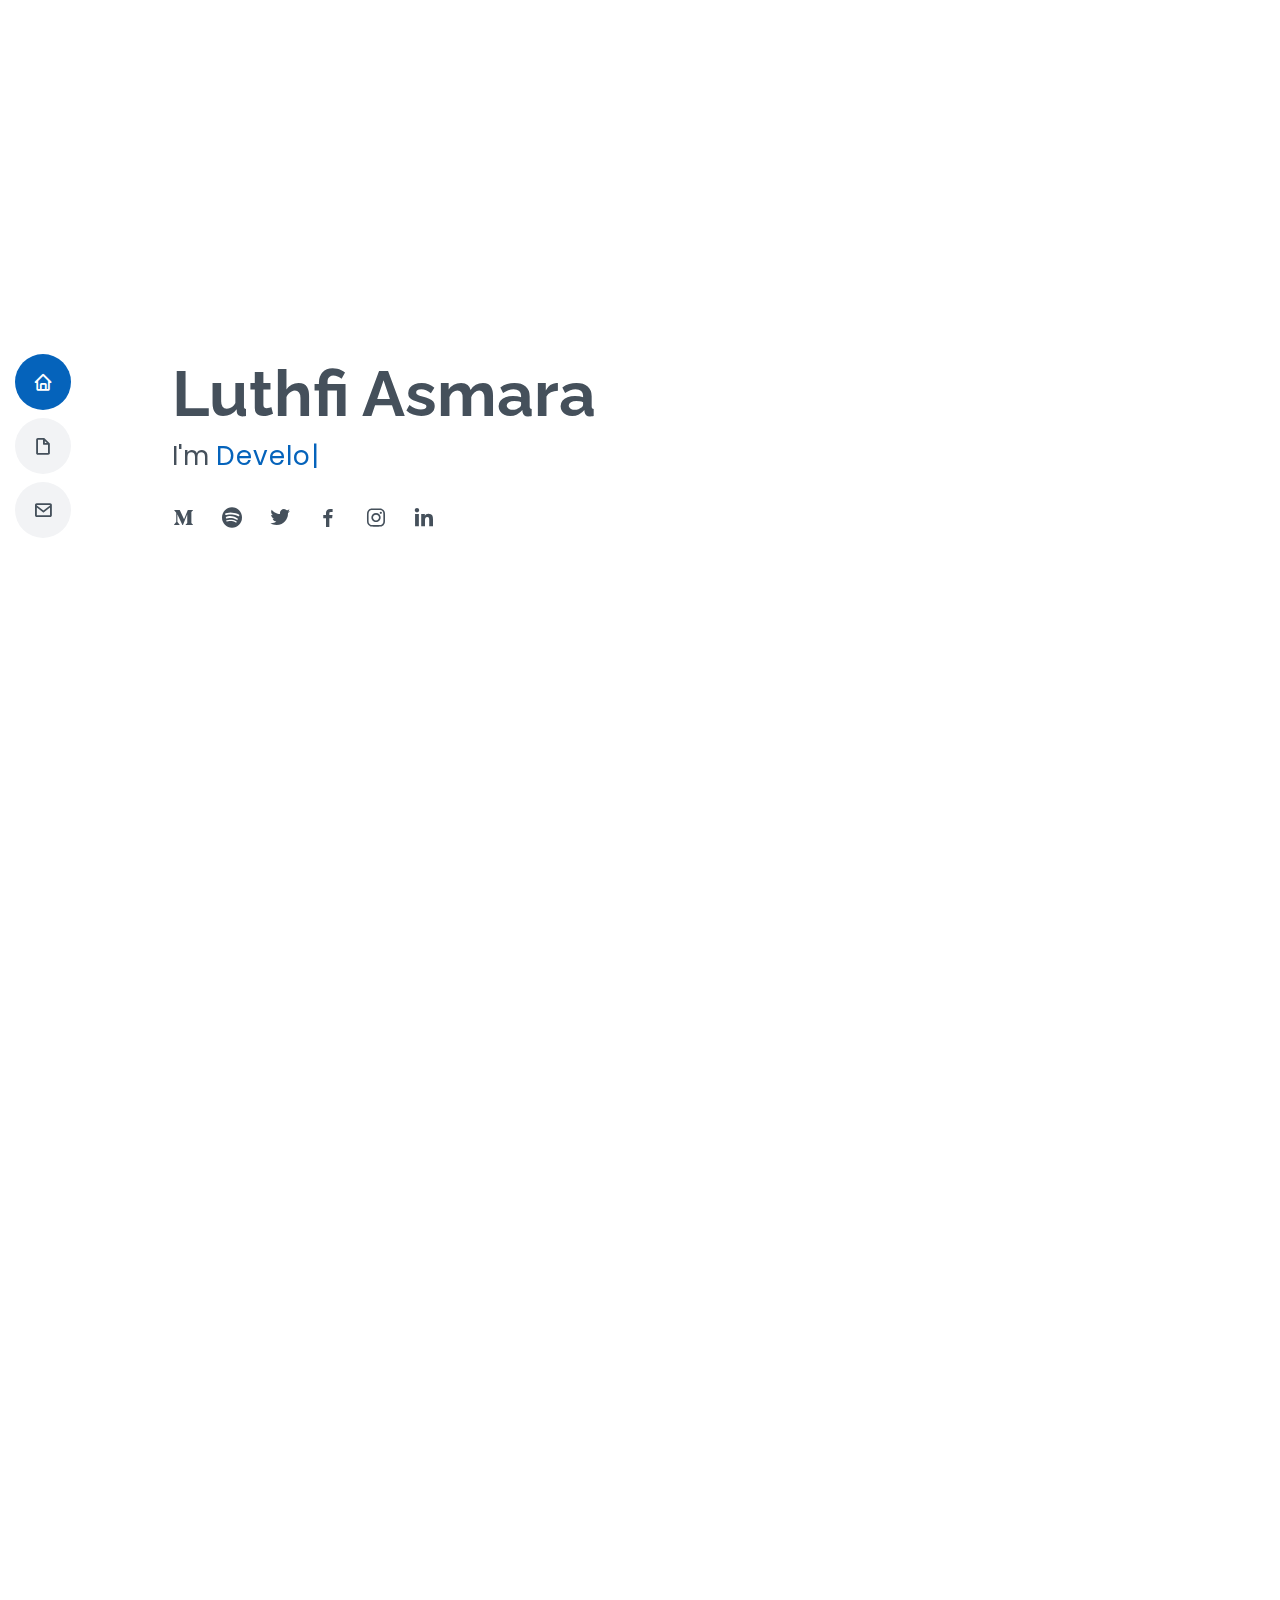
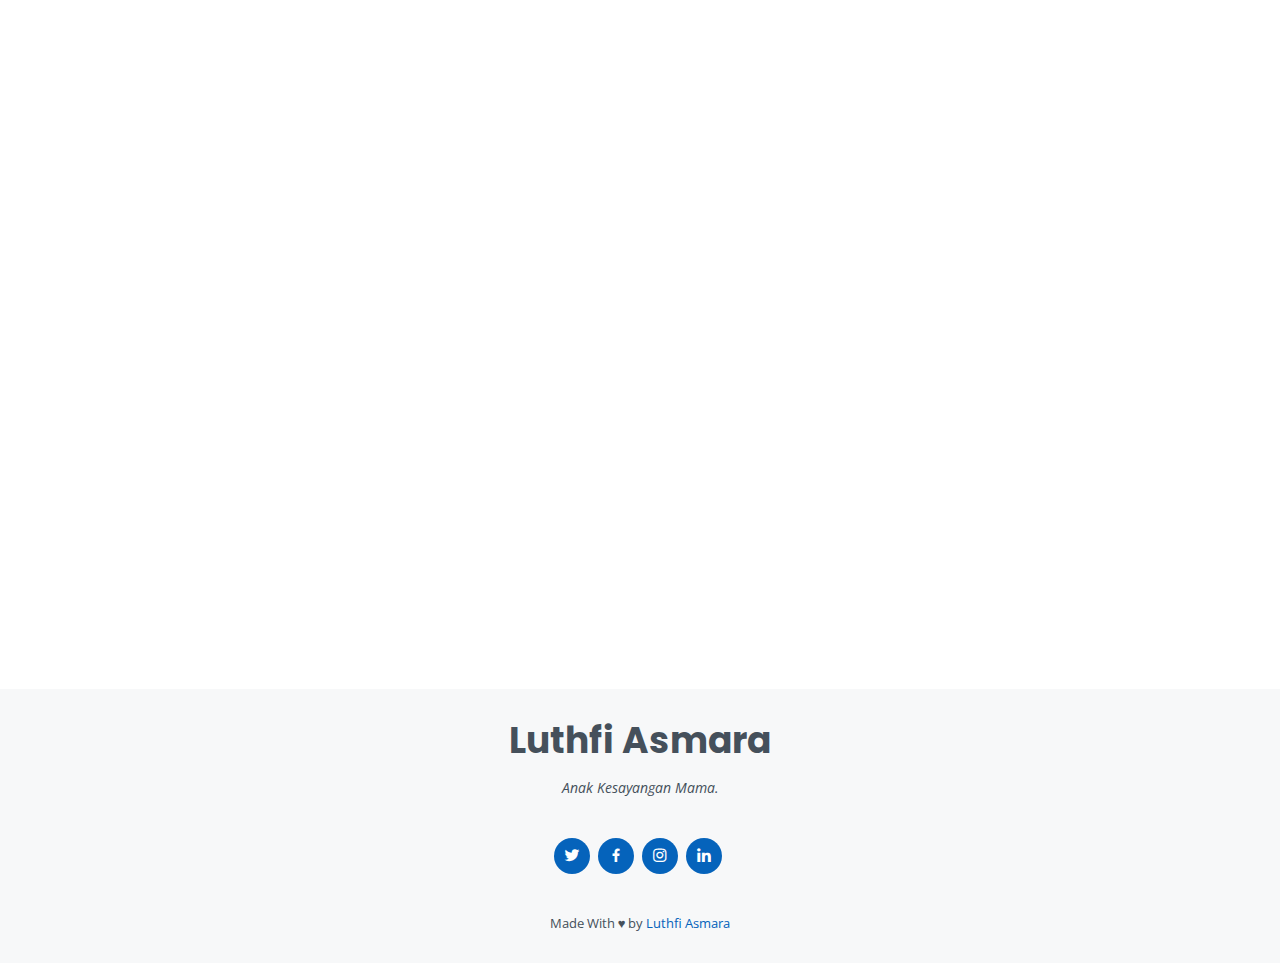
==== index.html @ 6b9d19c1 "edit tahun" ====
<!DOCTYPE html>
<html lang="en">

<head>
  <meta charset="utf-8">
  <meta content="width=device-width, initial-scale=1.0" name="viewport">

  <title>Luthfi Asmara</title>
  <meta content="" name="description">
  <meta content="" name="keywords">

  <!-- Favicons -->
  <link href="assets/img/bg-luthfi.png" rel="icon">
  <link href="assets/img/apple-touch-icon.png" rel="apple-touch-icon">

  <!-- Google Fonts -->
  <link href="https://fonts.googleapis.com/css?family=Open+Sans:300,300i,400,400i,600,600i,700,700i|Raleway:300,300i,400,400i,500,500i,600,600i,700,700i|Poppins:300,300i,400,400i,500,500i,600,600i,700,700i" rel="stylesheet">

  <!-- Vendor CSS Files -->
  <link href="assets/vendor/aos/aos.css" rel="stylesheet">
  <link href="assets/vendor/bootstrap/css/bootstrap.min.css" rel="stylesheet">
  <link href="assets/vendor/bootstrap-icons/bootstrap-icons.css" rel="stylesheet">
  <link href="assets/vendor/boxicons/css/boxicons.min.css" rel="stylesheet">
  <link href="assets/vendor/glightbox/css/glightbox.min.css" rel="stylesheet">
  <!-- <link href="assets/vendor/swiper/swiper-bundle.min.css" rel="stylesheet"> -->

  <!-- Template Main CSS File -->
  <link href="assets/css/styleq.css" rel="stylesheet">


</head>

<body>

  <!-- ======= Mobile nav toggle button ======= -->
  <!-- <button type="button" class="mobile-nav-toggle d-xl-none"><i class="bi bi-list mobile-nav-toggle"></i></button> -->
  <i class="bi bi-list mobile-nav-toggle d-xl-none"></i>
  <!-- ======= Header ======= -->
<header id="header" class="d-flex flex-column justify-content-center">

  <nav id="navbar" class="navbar nav-menu">
    <ul>
      <li><a href="#hero" class="nav-link scrollto active"><i class="bx bx-home"></i> <span>Home</span></a></li>
      <!-- <li><a href="#about" class="nav-link scrollto"><i class="bx bx-user"></i> <span>About</span></a></li> -->
      <li><a href="#resume" class="nav-link scrollto"><i class="bx bx-file-blank"></i> <span>Resume</span></a></li>
      <!-- <li><a href="#portfolio" class="nav-link scrollto"><i class="bx bx-book-content"></i> <span>Portfolio</span></a></li> -->
      <!-- <li><a href="#services" class="nav-link scrollto"><i class="bx bx-server"></i> <span>Services</span></a></li> -->
      <li><a href="#contact" class="nav-link scrollto"><i class="bx bx-envelope"></i> <span>Contact</span></a></li>
    </ul>
  </nav><!-- .nav-menu -->

</header><!-- End Header -->

 <!-- ======= Hero Section ======= -->
<section id="hero" class="d-flex flex-column justify-content-center">
  <div class="container" data-aos="zoom-in" data-aos-delay="100">
    <h1>Luthfi Asmara</h1>
    <p>I'm <span class="typed" data-typed-items="Developer, Anak Kesayangan Mama, Gooner, IT Enthusiast"></span></p>
    <div class="social-links">
      <a href="https://medium.com/@luthfiasmara" class="medium"><i class="bx bxl-medium"></i></a>
      <a href="https://open.spotify.com/user/31bjqfmhvnxqiksncfrndip7vb4m?si=GF5VQkY-Tkehh9LzS0H-0w&utm_source=copy-link" class="spotify"><i class="bx bxl-spotify"></i></a>
      <a href="https://twitter.com/lthfsmr" class="twitter"><i class="bx bxl-twitter"></i></a>
      <a href="https://www.facebook.com/luthfiabuuu/" class="facebook"><i class="bx bxl-facebook"></i></a>
      <a href="https://www.instagram.com/luthfiasmara_/" class="instagram"><i class="bx bxl-instagram"></i></a>
      <a href="https://www.linkedin.com/in/luthfiasmara/" class="linkedin"><i class="bx bxl-linkedin"></i></a>
    </div>
  </div>
</section><!-- End Hero -->

  <main id="main">

    <!-- ======= Resume Section ======= -->
 <section id="resume" class="resume">
  <div class="container" data-aos="fade-up">

      <div class="section-title">
          <h2>Resume</h2>
          <p>I am currently pursuing a bachelor's degree in informatics at the Amikom University of Yogyakarta. My experience
              in Mobile Development has been going on for 1 year and currently I'm learning to deepen Flutter Dev.</p>
      </div>

      <div class="row">
          <div class="col-lg-6">
              <h3 class="resume-title">Organization</h3>
              <div class="resume-item">
                  <h4>Chairman</h4>
                  <h5>2021 - 2022</h5>
                  <p><em>Amikom Computer Club, Universitas Amikom yogyakarta</em></p>
                  <p>AMCC, which is a scientific student organization, consists of 5 divisions, namely, web programming
                      division, mobile programming division, computer network division, desktop programming division,
                      and hardware software division. AMCC routinely conducts training for AMCC members, both weekly
                      training</p>

              </div>

              <h3 class="resume-title">Education</h3>
              <div class="resume-item">
                  <h4>Informatics</h4>
                  <h5>2019 - Present</h5>
                  <p><em>Universitas Amikom Yogyakarta, Indonesia</em></p>
                  <p>Currently pursuing a bachelor's degree, Informatics</p>
              </div>
          </div>
          <div class="col-lg-6">
              <h3 class="resume-title">Professional Experience</h3>
              <div class="resume-item">
                  <h4>Junior Mobile Developer</h4>
                  <h5>2021 - Present</h5>
                  <p><em>Heptaco Digital Media, Yogyakarta </em></p>
                  <p>PT. HEPTACO Digital Media. Indonesia-based end-to-end E-Commerce Enabler company, help big
                      brand and SMEs sell their product and services totally hassle free.
                      Digital-based innovation technology company, build information system and digital marketing solutions
                      for enterprises. Founded by people who expert in apps developer, finance, digital marketing, insurance,
                      export-imports, tour travels, manufactures, and automotive industries.</p>
                  <br>
                  <p>What I Do</p>
                  <ul>
                      <li>Make an app from the scratch</li>
                      <li>Maintenance the app</li>
                  </ul>
              </div>
          </div>
      </div>

  </div>
</section><!-- End Resume Section -->

<!-- ======= Contact Section ======= -->
<section id="contact" class="contact">
  <div class="container" data-aos="fade-up">

    <div class="section-title">
      <h2>Contact</h2>
    </div>

    <div class="row mt-1">

      <div class="col-lg-4">
        <div class="info">
          <div class="address">
            <i class="bi bi-geo-alt"></i>
            <h4>Location:</h4>
            <p>Sleman, Indonesia</p>
          </div>

          <div class="email">
            <i class="bi bi-envelope"></i>
            <h4>Email:</h4>
            <p>contactluthfiasmara@gmail.com</p>
          </div>

        </div>

      </div>

      <div class="col-lg-8 mt-5 mt-lg-0">

        <form action="#" method="post" role="form" class="php-email-form">
          <div class="row">
            <div class="col-md-6 form-group">
              <input type="text" name="name" class="form-control" id="name" placeholder="Your Name" required>
            </div>
            <div class="col-md-6 form-group mt-3 mt-md-0">
              <input type="email" class="form-control" name="email" id="email" placeholder="Your Email" required>
            </div>
          </div>
          <div class="form-group mt-3">
            <input type="text" class="form-control" name="subject" id="subject" placeholder="Subject" required>
          </div>
          <div class="form-group mt-3">
            <textarea class="form-control" name="message" rows="5" placeholder="Message" required></textarea>
          </div>
          <div class="my-3">
            <div class="loading">Loading</div>
            <div class="error-message"></div>
            <div class="sent-message">Your message has been sent. Thank you!</div>
          </div>
          <div class="text-center"><button type="submit">Send Message</button></div>
        </form>

      </div>

    </div>

  </div>
</section><!-- End Contact Section -->

  </main><!-- End #main -->

<!-- ======= Footer ======= -->
<footer id="footer">
  <div class="container">
      <h3>Luthfi Asmara</h3>
      <p>Anak Kesayangan Mama.</p>
      <div class="social-links">
      <a href="https://twitter.com/lthfsmr" class="twitter"><i class="bx bxl-twitter"></i></a>
      <a href="https://www.facebook.com/luthfiabuuu/" class="facebook"><i class="bx bxl-facebook"></i></a>
      <a href="https://www.instagram.com/luthfiasmara_/" class="instagram"><i class="bx bxl-instagram"></i></a>
      <a href="https://www.linkedin.com/in/luthfiasmara/" class="linkedin"><i class="bx bxl-linkedin"></i></a>
      </div>
      <!-- <div class="copyright">
          &copy; Copyright <strong><span>MyResume</span></strong>. All Rights Reserved
      </div> -->
      <div class="credits">
          Made With &hearts; by <a href="https://www.linkedin.com/in/luthfiasmara/">Luthfi Asmara</a>
      </div>
  </div>
</footer><!-- End Footer -->

  <div id="preloader"></div>
  <a href="#" class="back-to-top d-flex align-items-center justify-content-center"><i class="bi bi-arrow-up-short"></i></a>

  <!-- Vendor JS Files -->
  <script src="assets/vendor/purecounter/purecounter.js"></script>
  <script src="assets/vendor/aos/aos.js"></script>
  <script src="assets/vendor/bootstrap/js/bootstrap.bundle.min.js"></script>
  <script src="assets/vendor/glightbox/js/glightbox.min.js"></script>
  <script src="assets/vendor/isotope-layout/isotope.pkgd.min.js"></script>
  <script src="assets/vendor/swiper/swiper-bundle.min.js"></script>
  <script src="assets/vendor/typed.js/typed.min.js"></script>
  <script src="assets/vendor/waypoints/noframework.waypoints.js"></script>
  <script src="assets/vendor/php-email-form/validate.js"></script>

  <!-- Template Main JS File -->
  <script src="assets/js/main.js"></script>

</body>

</html>
---- assets/css/styleq.css ----
/**
* Template Name: MyResume - v4.7.0
* Template URL: https://bootstrapmade.com/free-html-bootstrap-template-my-resume/
* Author: BootstrapMade.com
* License: https://bootstrapmade.com/license/
*/

/*--------------------------------------------------------------
# General
--------------------------------------------------------------*/
body {
  font-family: "Open Sans", sans-serif;
  color: #272829;
}

a {
  color: #0563bb;
  text-decoration: none;
}

a:hover {
  color: #067ded;
  text-decoration: none;
}

h1, h2, h3, h4, h5, h6 {
  font-family: "Raleway", sans-serif;
}

/*--------------------------------------------------------------
# Back to top button
--------------------------------------------------------------*/
.back-to-top {
  position: fixed;
  visibility: hidden;
  opacity: 0;
  right: 15px;
  bottom: 15px;
  z-index: 996;
  background: #0563bb;
  width: 40px;
  height: 40px;
  border-radius: 50px;
  transition: all 0.4s;
}
.back-to-top i {
  font-size: 28px;
  color: #fff;
  line-height: 0;
}
.back-to-top:hover {
  background: #0678e3;
  color: #fff;
}
.back-to-top.active {
  visibility: visible;
  opacity: 1;
}

/*--------------------------------------------------------------
# Preloader
--------------------------------------------------------------*/
#preloader {
  position: fixed;
  top: 0;
  left: 0;
  right: 0;
  bottom: 0;
  z-index: 9999;
  overflow: hidden;
  background: #fff;
}

#preloader:before {
  content: "";
  position: fixed;
  top: calc(50% - 30px);
  left: calc(50% - 30px);
  border: 6px solid #0563bb;
  border-top-color: #fff;
  border-bottom-color: #fff;
  border-radius: 50%;
  width: 60px;
  height: 60px;
  -webkit-animation: animate-preloader 1s linear infinite;
  animation: animate-preloader 1s linear infinite;
}

@-webkit-keyframes animate-preloader {
  0% {
    transform: rotate(0deg);
  }
  100% {
    transform: rotate(360deg);
  }
}

@keyframes animate-preloader {
  0% {
    transform: rotate(0deg);
  }
  100% {
    transform: rotate(360deg);
  }
}
/*--------------------------------------------------------------
# Disable aos animation delay on mobile devices
--------------------------------------------------------------*/
@media screen and (max-width: 768px) {
  [data-aos-delay] {
    transition-delay: 0 !important;
  }
}
/*--------------------------------------------------------------
# Header
--------------------------------------------------------------*/
#header {
  position: fixed;
  top: 0;
  left: 0;
  bottom: 0;
  z-index: 9997;
  transition: all 0.5s;
  padding: 15px;
  overflow-y: auto;
}
@media (max-width: 992px) {
  #header {
    width: 300px;
    background: #fff;
    border-right: 1px solid #e6e9ec;
    left: -300px;
  }
}

@media (min-width: 992px) {
  #main {
    margin-left: 100px;
  }
}
/*--------------------------------------------------------------
# Navigation Menu
--------------------------------------------------------------*/
/**
* Desktop Navigation 
*/
.nav-menu {
  padding: 0;
  display: block;
}
.nav-menu * {
  margin: 0;
  padding: 0;
  list-style: none;
}
.nav-menu > ul > li {
  position: relative;
  white-space: nowrap;
}
.nav-menu a, .nav-menu a:focus {
  display: flex;
  align-items: center;
  color: #45505b;
  padding: 10px 18px;
  margin-bottom: 8px;
  transition: 0.3s;
  font-size: 15px;
  border-radius: 50px;
  background: #f2f3f5;
  height: 56px;
  width: 100%;
  overflow: hidden;
  transition: 0.3s;
}
.nav-menu a i, .nav-menu a:focus i {
  font-size: 20px;
}
.nav-menu a span, .nav-menu a:focus span {
  padding: 0 5px 0 7px;
  color: #45505b;
}
@media (min-width: 992px) {
  .nav-menu a, .nav-menu a:focus {
    width: 56px;
  }
  .nav-menu a span, .nav-menu a:focus span {
    display: none;
    color: #fff;
  }
}
.nav-menu a:hover, .nav-menu .active, .nav-menu .active:focus, .nav-menu li:hover > a {
  color: #fff;
  background: #0563bb;
}
.nav-menu a:hover span, .nav-menu .active span, .nav-menu .active:focus span, .nav-menu li:hover > a span {
  color: #fff;
}
.nav-menu a:hover, .nav-menu li:hover > a {
  width: 100%;
  color: #fff;
}
.nav-menu a:hover span, .nav-menu li:hover > a span {
  display: block;
}

/**
* Mobile Navigation 
*/
.mobile-nav-toggle {
  position: fixed;
  right: 10px;
  top: 10px;
  z-index: 9998;
  border: 0;
  background: none;
  font-size: 28px;
  transition: all 0.4s;
  outline: none !important;
  line-height: 0;
  cursor: pointer;
  border-radius: 50px;
  padding: 5px;
}
.mobile-nav-toggle i {
  color: #45505b;
}

.mobile-nav-active {
  overflow: hidden;
}
.mobile-nav-active #header {
  left: 0;
}
.mobile-nav-active .mobile-nav-toggle {
  color: #fff;
  background-color: #0563bb;
}

/*--------------------------------------------------------------
# Hero Section
--------------------------------------------------------------*/
#hero {
  width: 100%;
  height: 100vh;
  background: url("../img/luthfiq.JPG") center;
  background-size: cover;
  position: relative;
}
@media (min-width: 992px) {
  #hero {
    padding-left: 160px;
  }
}
#hero:before {
  content: "";
  background: rgba(255, 255, 255, 0.8);
  position: absolute;
  bottom: 0;
  top: 0;
  left: 0;
  right: 0;
}
#hero h1 {
  margin: 0;
  font-size: 64px;
  font-weight: 700;
  line-height: 56px;
  color: #45505b;
}
#hero p {
  color: #45505b;
  margin: 15px 0 0 0;
  font-size: 26px;
  font-family: "Poppins", sans-serif;
}
#hero p span {
  color: #0563bb;
  letter-spacing: 1px;
}
#hero .social-links {
  margin-top: 30px;
}
#hero .social-links a {
  font-size: 24px;
  display: inline-block;
  color: #45505b;
  line-height: 1;
  margin-right: 20px;
  transition: 0.3s;
}
#hero .social-links a:hover {
  color: #0563bb;
}
@media (max-width: 992px) {
  #hero {
    text-align: center;
  }
  #hero h1 {
    font-size: 32px;
    line-height: 36px;
  }
  #hero p {
    margin-top: 10px;
    font-size: 20px;
    line-height: 24px;
  }
}

/*--------------------------------------------------------------
# Sections General
--------------------------------------------------------------*/
section {
  padding: 60px 0;
  overflow: hidden;
}

.section-title {
  text-align: center;
  padding-bottom: 30px;
}
.section-title h2 {
  font-size: 32px;
  font-weight: bold;
  text-transform: uppercase;
  margin-bottom: 20px;
  padding-bottom: 20px;
  position: relative;
  color: #45505b;
}
.section-title h2::before {
  content: "";
  position: absolute;
  display: block;
  width: 120px;
  height: 1px;
  background: #ddd;
  bottom: 1px;
  left: calc(50% - 60px);
}
.section-title h2::after {
  content: "";
  position: absolute;
  display: block;
  width: 40px;
  height: 3px;
  background: #0563bb;
  bottom: 0;
  left: calc(50% - 20px);
}
.section-title p {
  margin-bottom: 0;
}

/*--------------------------------------------------------------
# About
--------------------------------------------------------------*/
.about .content h3 {
  font-weight: 700;
  font-size: 26px;
  color: #728394;
}
.about .content ul {
  list-style: none;
  padding: 0;
}
.about .content ul li {
  margin-bottom: 20px;
  display: flex;
  align-items: center;
}
.about .content ul strong {
  margin-right: 10px;
}
.about .content ul i {
  font-size: 16px;
  margin-right: 5px;
  color: #0563bb;
  line-height: 0;
}
.about .content p:last-child {
  margin-bottom: 0;
}

/*--------------------------------------------------------------
# Facts
--------------------------------------------------------------*/
.facts .count-box {
  padding: 30px 30px 25px 30px;
  margin-top: 30px;
  width: 100%;
  position: relative;
  text-align: center;
  background: #fff;
}
.facts .count-box i {
  position: absolute;
  top: -25px;
  left: 50%;
  transform: translateX(-50%);
  font-size: 24px;
  background: #0563bb;
  color: #fff;
  border-radius: 50px;
  display: inline-flex;
  align-items: center;
  justify-content: center;
  width: 48px;
  height: 48px;
}
.facts .count-box span {
  font-size: 36px;
  display: block;
  font-weight: 600;
  color: #011426;
}
.facts .count-box p {
  padding: 0;
  margin: 0;
  font-family: "Raleway", sans-serif;
  font-size: 14px;
}

/*--------------------------------------------------------------
# Akills
--------------------------------------------------------------*/
.skills .progress {
  height: 60px;
  display: block;
  background: none;
  border-radius: 0;
}
.skills .progress .skill {
  padding: 10px 0;
  margin: 0;
  text-transform: uppercase;
  display: block;
  font-weight: 600;
  font-family: "Poppins", sans-serif;
  color: #45505b;
}
.skills .progress .skill .val {
  float: right;
  font-style: normal;
}
.skills .progress-bar-wrap {
  background: #f2f3f5;
}
.skills .progress-bar {
  width: 1px;
  height: 10px;
  transition: 0.9s;
  background-color: #0563bb;
}

/*--------------------------------------------------------------
# Resume
--------------------------------------------------------------*/
.resume .resume-title {
  font-size: 26px;
  font-weight: 700;
  margin-top: 20px;
  margin-bottom: 20px;
  color: #45505b;
}
.resume .resume-item {
  padding: 0 0 20px 20px;
  margin-top: -2px;
  border-left: 2px solid #0563bb;
  position: relative;
}
.resume .resume-item h4 {
  line-height: 18px;
  font-size: 18px;
  font-weight: 600;
  text-transform: uppercase;
  font-family: "Poppins", sans-serif;
  color: #0563bb;
  margin-bottom: 10px;
}
.resume .resume-item h5 {
  font-size: 16px;
  background: #f7f8f9;
  padding: 5px 15px;
  display: inline-block;
  font-weight: 600;
  margin-bottom: 10px;
}
.resume .resume-item ul {
  padding-left: 20px;
}
.resume .resume-item ul li {
  padding-bottom: 10px;
}
.resume .resume-item:last-child {
  padding-bottom: 0;
}
.resume .resume-item::before {
  content: "";
  position: absolute;
  width: 16px;
  height: 16px;
  border-radius: 50px;
  left: -9px;
  top: 0;
  background: #fff;
  border: 2px solid #0563bb;
}

/*--------------------------------------------------------------
# Portfolio
--------------------------------------------------------------*/
.portfolio .portfolio-item {
  margin-bottom: 30px;
}
.portfolio #portfolio-flters {
  padding: 0;
  margin: 0 auto 25px auto;
  list-style: none;
  text-align: center;
  background: #fff;
  border-radius: 50px;
  padding: 2px 15px;
}
.portfolio #portfolio-flters li {
  cursor: pointer;
  display: inline-block;
  padding: 10px 15px;
  font-size: 14px;
  font-weight: 600;
  line-height: 1;
  text-transform: uppercase;
  color: #272829;
  margin-bottom: 5px;
  transition: all 0.3s ease-in-out;
}
.portfolio #portfolio-flters li:hover, .portfolio #portfolio-flters li.filter-active {
  color: #0563bb;
}
.portfolio #portfolio-flters li:last-child {
  margin-right: 0;
}
.portfolio .portfolio-wrap {
  transition: 0.3s;
  position: relative;
  overflow: hidden;
  z-index: 1;
  background: rgba(69, 80, 91, 0.8);
}
.portfolio .portfolio-wrap::before {
  content: "";
  background: rgba(255, 255, 255, 0.7);
  position: absolute;
  left: 30px;
  right: 30px;
  top: 30px;
  bottom: 30px;
  transition: all ease-in-out 0.3s;
  z-index: 2;
  opacity: 0;
}
.portfolio .portfolio-wrap .portfolio-info {
  opacity: 0;
  position: absolute;
  top: 0;
  left: 0;
  right: 0;
  bottom: 0;
  text-align: center;
  z-index: 3;
  transition: all ease-in-out 0.3s;
  display: flex;
  flex-direction: column;
  justify-content: center;
  align-items: center;
}
.portfolio .portfolio-wrap .portfolio-info::before {
  display: block;
  content: "";
  width: 48px;
  height: 48px;
  position: absolute;
  top: 35px;
  left: 35px;
  border-top: 3px solid #d7dce1;
  border-left: 3px solid #d7dce1;
  transition: all 0.5s ease 0s;
  z-index: 9994;
}
.portfolio .portfolio-wrap .portfolio-info::after {
  display: block;
  content: "";
  width: 48px;
  height: 48px;
  position: absolute;
  bottom: 35px;
  right: 35px;
  border-bottom: 3px solid #d7dce1;
  border-right: 3px solid #d7dce1;
  transition: all 0.5s ease 0s;
  z-index: 9994;
}
.portfolio .portfolio-wrap .portfolio-info h4 {
  font-size: 20px;
  color: #45505b;
  font-weight: 600;
}
.portfolio .portfolio-wrap .portfolio-info p {
  color: #45505b;
  font-size: 14px;
  text-transform: uppercase;
  padding: 0;
  margin: 0;
}
.portfolio .portfolio-wrap .portfolio-links {
  text-align: center;
  z-index: 4;
}
.portfolio .portfolio-wrap .portfolio-links a {
  color: #45505b;
  margin: 0 2px;
  font-size: 28px;
  display: inline-block;
  transition: 0.3s;
}
.portfolio .portfolio-wrap .portfolio-links a:hover {
  color: #148af9;
}
.portfolio .portfolio-wrap:hover::before {
  top: 0;
  left: 0;
  right: 0;
  bottom: 0;
  opacity: 1;
}
.portfolio .portfolio-wrap:hover .portfolio-info {
  opacity: 1;
}
.portfolio .portfolio-wrap:hover .portfolio-info::before {
  top: 15px;
  left: 15px;
}
.portfolio .portfolio-wrap:hover .portfolio-info::after {
  bottom: 15px;
  right: 15px;
}

/*--------------------------------------------------------------
# Portfolio Details
--------------------------------------------------------------*/
.portfolio-details {
  padding-top: 40px;
}
.portfolio-details .portfolio-details-slider img {
  width: 100%;
}
.portfolio-details .portfolio-details-slider .swiper-pagination {
  margin-top: 20px;
  position: relative;
}
.portfolio-details .portfolio-details-slider .swiper-pagination .swiper-pagination-bullet {
  width: 12px;
  height: 12px;
  background-color: #fff;
  opacity: 1;
  border: 1px solid #0563bb;
}
.portfolio-details .portfolio-details-slider .swiper-pagination .swiper-pagination-bullet-active {
  background-color: #0563bb;
}
.portfolio-details .portfolio-info {
  padding: 30px;
  box-shadow: 0px 0 30px rgba(69, 80, 91, 0.08);
}
.portfolio-details .portfolio-info h3 {
  font-size: 22px;
  font-weight: 700;
  margin-bottom: 20px;
  padding-bottom: 20px;
  border-bottom: 1px solid #eee;
}
.portfolio-details .portfolio-info ul {
  list-style: none;
  padding: 0;
  font-size: 15px;
}
.portfolio-details .portfolio-info ul li + li {
  margin-top: 10px;
}
.portfolio-details .portfolio-description {
  padding-top: 30px;
}
.portfolio-details .portfolio-description h2 {
  font-size: 26px;
  font-weight: 700;
  margin-bottom: 20px;
}
.portfolio-details .portfolio-description p {
  padding: 0;
}

/*--------------------------------------------------------------
# Services
--------------------------------------------------------------*/
.services .icon-box {
  text-align: center;
  padding: 70px 20px 80px 20px;
  transition: all ease-in-out 0.3s;
  background: #fff;
  box-shadow: 0px 5px 90px 0px rgba(110, 123, 131, 0.05);
}
.services .icon-box .icon {
  margin: 0 auto;
  width: 100px;
  height: 100px;
  display: flex;
  align-items: center;
  justify-content: center;
  transition: ease-in-out 0.3s;
  position: relative;
}
.services .icon-box .icon i {
  font-size: 36px;
  transition: 0.5s;
  position: relative;
}
.services .icon-box .icon svg {
  position: absolute;
  top: 0;
  left: 0;
}
.services .icon-box .icon svg path {
  transition: 0.5s;
  fill: #f5f5f5;
}
.services .icon-box h4 {
  font-weight: 600;
  margin: 10px 0 15px 0;
  font-size: 22px;
}
.services .icon-box h4 a {
  color: #45505b;
  transition: ease-in-out 0.3s;
}
.services .icon-box p {
  line-height: 24px;
  font-size: 14px;
  margin-bottom: 0;
}
.services .icon-box:hover {
  border-color: #fff;
  box-shadow: 0px 0 35px 0 rgba(0, 0, 0, 0.08);
}
.services .iconbox-blue i {
  color: #47aeff;
}
.services .iconbox-blue:hover .icon i {
  color: #fff;
}
.services .iconbox-blue:hover .icon path {
  fill: #47aeff;
}
.services .iconbox-orange i {
  color: #ffa76e;
}
.services .iconbox-orange:hover .icon i {
  color: #fff;
}
.services .iconbox-orange:hover .icon path {
  fill: #ffa76e;
}
.services .iconbox-pink i {
  color: #e80368;
}
.services .iconbox-pink:hover .icon i {
  color: #fff;
}
.services .iconbox-pink:hover .icon path {
  fill: #e80368;
}
.services .iconbox-yellow i {
  color: #ffbb2c;
}
.services .iconbox-yellow:hover .icon i {
  color: #fff;
}
.services .iconbox-yellow:hover .icon path {
  fill: #ffbb2c;
}
.services .iconbox-red i {
  color: #ff5828;
}
.services .iconbox-red:hover .icon i {
  color: #fff;
}
.services .iconbox-red:hover .icon path {
  fill: #ff5828;
}
.services .iconbox-teal i {
  color: #11dbcf;
}
.services .iconbox-teal:hover .icon i {
  color: #fff;
}
.services .iconbox-teal:hover .icon path {
  fill: #11dbcf;
}

/*--------------------------------------------------------------
# Testimonials
--------------------------------------------------------------*/
.testimonials .section-header {
  margin-bottom: 40px;
}
.testimonials .testimonials-carousel, .testimonials .testimonials-slider {
  overflow: hidden;
}
.testimonials .testimonial-item {
  text-align: center;
}
.testimonials .testimonial-item .testimonial-img {
  width: 120px;
  border-radius: 50%;
  border: 4px solid #fff;
  margin: 0 auto;
}
.testimonials .testimonial-item h3 {
  font-size: 20px;
  font-weight: bold;
  margin: 10px 0 5px 0;
  color: #111;
}
.testimonials .testimonial-item h4 {
  font-size: 14px;
  color: #999;
  margin: 0 0 15px 0;
}
.testimonials .testimonial-item .quote-icon-left, .testimonials .testimonial-item .quote-icon-right {
  color: #90c8fc;
  font-size: 26px;
}
.testimonials .testimonial-item .quote-icon-left {
  display: inline-block;
  left: -5px;
  position: relative;
}
.testimonials .testimonial-item .quote-icon-right {
  display: inline-block;
  right: -5px;
  position: relative;
  top: 10px;
}
.testimonials .testimonial-item p {
  font-style: italic;
  margin: 0 auto 15px auto;
}
.testimonials .swiper-pagination {
  margin-top: 20px;
  position: relative;
}
.testimonials .swiper-pagination .swiper-pagination-bullet {
  width: 12px;
  height: 12px;
  background-color: #fff;
  opacity: 1;
  border: 1px solid #0563bb;
}
.testimonials .swiper-pagination .swiper-pagination-bullet-active {
  background-color: #0563bb;
}
@media (min-width: 992px) {
  .testimonials .testimonial-item p {
    width: 80%;
  }
}

/*--------------------------------------------------------------
# Contact
--------------------------------------------------------------*/
.contact .info {
  width: 100%;
  background: #fff;
}
.contact .info i {
  font-size: 20px;
  color: #0563bb;
  float: left;
  width: 44px;
  height: 44px;
  background: #eef7ff;
  display: flex;
  justify-content: center;
  align-items: center;
  border-radius: 50px;
  transition: all 0.3s ease-in-out;
}
.contact .info h4 {
  padding: 0 0 0 60px;
  font-size: 22px;
  font-weight: 600;
  margin-bottom: 5px;
  color: #45505b;
}
.contact .info p {
  padding: 0 0 0 60px;
  margin-bottom: 0;
  font-size: 14px;
  color: #728394;
}
.contact .info .email, .contact .info .phone {
  margin-top: 40px;
}
.contact .info .email:hover i, .contact .info .address:hover i, .contact .info .phone:hover i {
  background: #0563bb;
  color: #fff;
}
.contact .php-email-form {
  width: 100%;
  background: #fff;
}
.contact .php-email-form .form-group {
  padding-bottom: 8px;
}
.contact .php-email-form .error-message {
  display: none;
  color: #fff;
  background: #ed3c0d;
  text-align: left;
  padding: 15px;
  font-weight: 600;
}
.contact .php-email-form .error-message br + br {
  margin-top: 25px;
}
.contact .php-email-form .sent-message {
  display: none;
  color: #fff;
  background: #18d26e;
  text-align: center;
  padding: 15px;
  font-weight: 600;
}
.contact .php-email-form .loading {
  display: none;
  background: #fff;
  text-align: center;
  padding: 15px;
}
.contact .php-email-form .loading:before {
  content: "";
  display: inline-block;
  border-radius: 50%;
  width: 24px;
  height: 24px;
  margin: 0 10px -6px 0;
  border: 3px solid #18d26e;
  border-top-color: #eee;
  -webkit-animation: animate-loading 1s linear infinite;
  animation: animate-loading 1s linear infinite;
}
.contact .php-email-form input, .contact .php-email-form textarea {
  border-radius: 4px;
  box-shadow: none;
  font-size: 14px;
}
.contact .php-email-form input {
  height: 44px;
}
.contact .php-email-form textarea {
  padding: 10px 12px;
}
.contact .php-email-form button[type=submit] {
  background: #0563bb;
  border: 0;
  padding: 10px 35px;
  color: #fff;
  transition: 0.4s;
  border-radius: 50px;
}
.contact .php-email-form button[type=submit]:hover {
  background: #0678e3;
}
@-webkit-keyframes animate-loading {
  0% {
    transform: rotate(0deg);
  }
  100% {
    transform: rotate(360deg);
  }
}
@keyframes animate-loading {
  0% {
    transform: rotate(0deg);
  }
  100% {
    transform: rotate(360deg);
  }
}

/*--------------------------------------------------------------
# Footer
--------------------------------------------------------------*/
#footer {
  background: #f7f8f9;
  color: #45505b;
  font-size: 14px;
  text-align: center;
  padding: 30px 0;
}
#footer h3 {
  font-size: 36px;
  font-weight: 700;
  position: relative;
  font-family: "Poppins", sans-serif;
  padding: 0;
  margin: 0 0 15px 0;
}
#footer p {
  font-size: 15;
  font-style: italic;
  padding: 0;
  margin: 0 0 40px 0;
}
#footer .social-links {
  margin: 0 0 40px 0;
}
#footer .social-links a {
  font-size: 18px;
  display: inline-block;
  background: #0563bb;
  color: #fff;
  line-height: 1;
  padding: 8px 0;
  margin-right: 4px;
  border-radius: 50%;
  text-align: center;
  width: 36px;
  height: 36px;
  transition: 0.3s;
}
#footer .social-links a:hover {
  background: #0678e3;
  color: #fff;
  text-decoration: none;
}
#footer .copyright {
  margin: 0 0 5px 0;
}
#footer .credits {
  font-size: 13px;
}
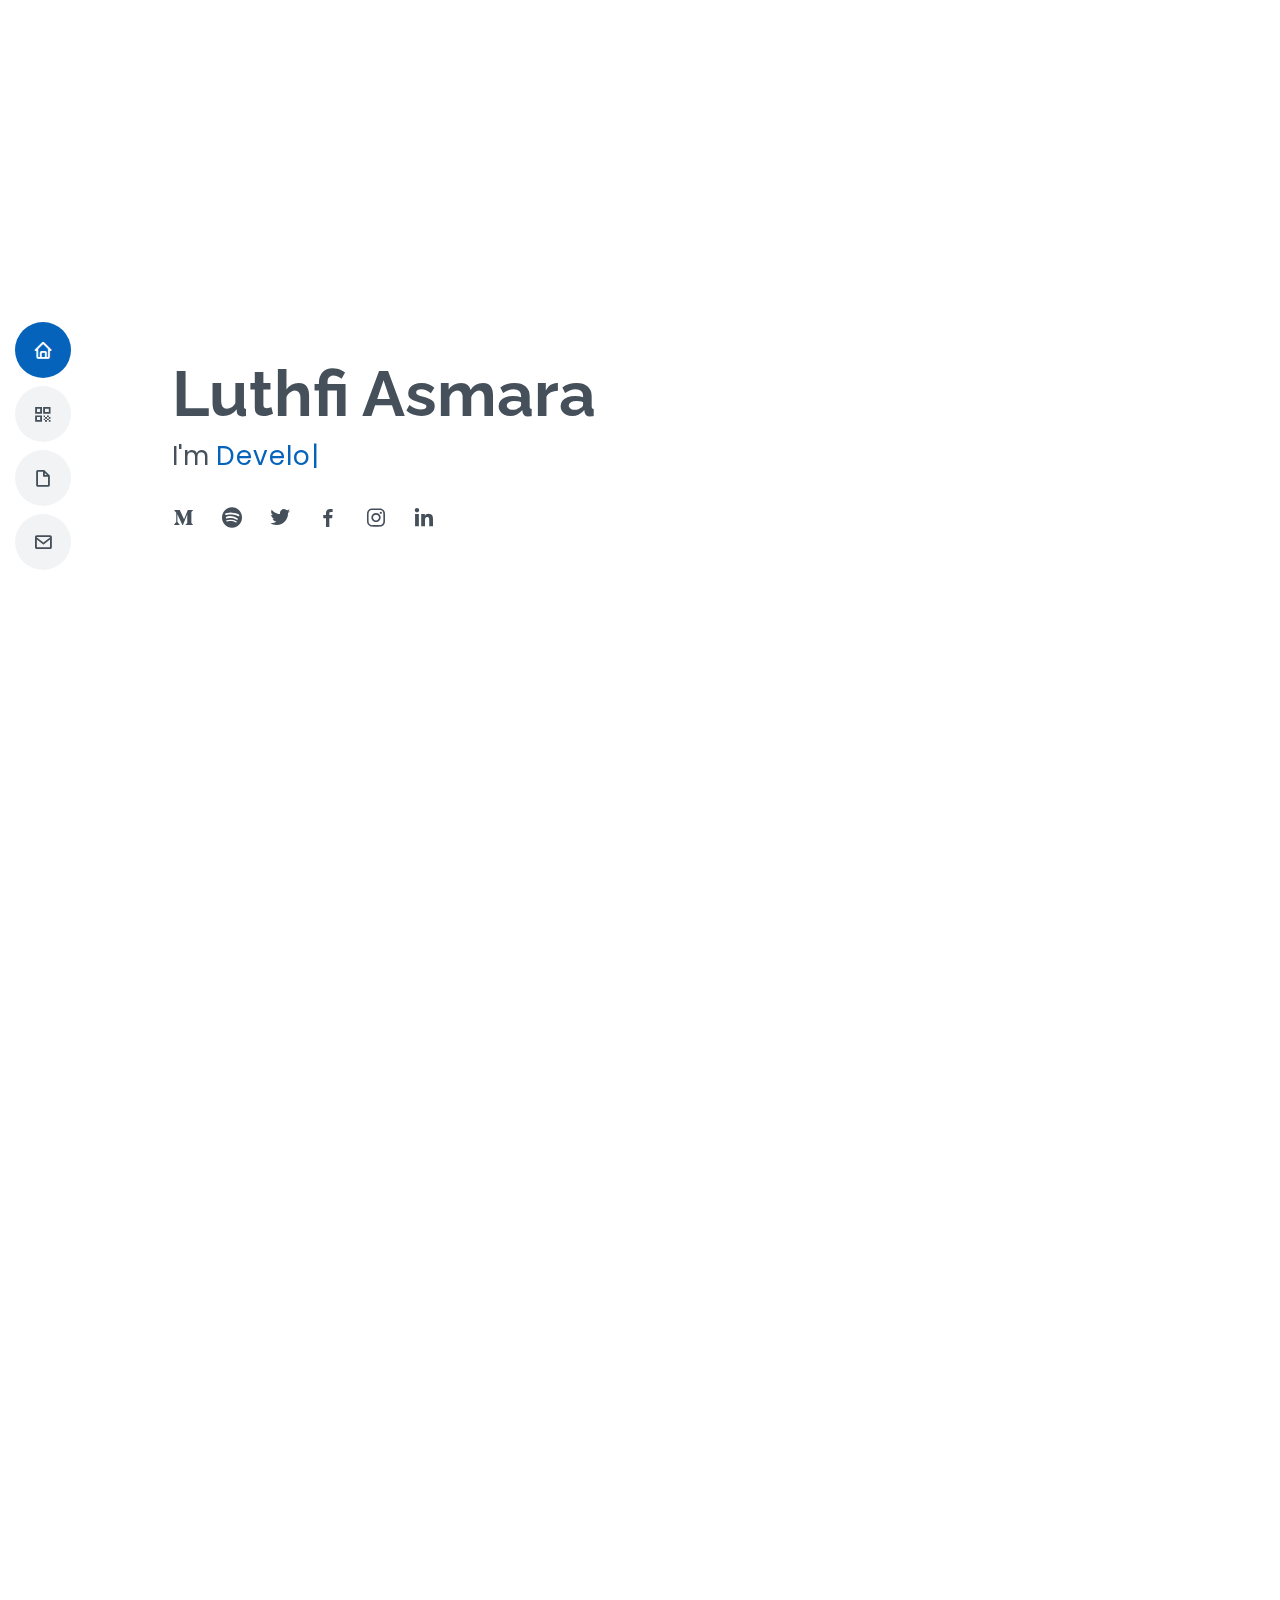
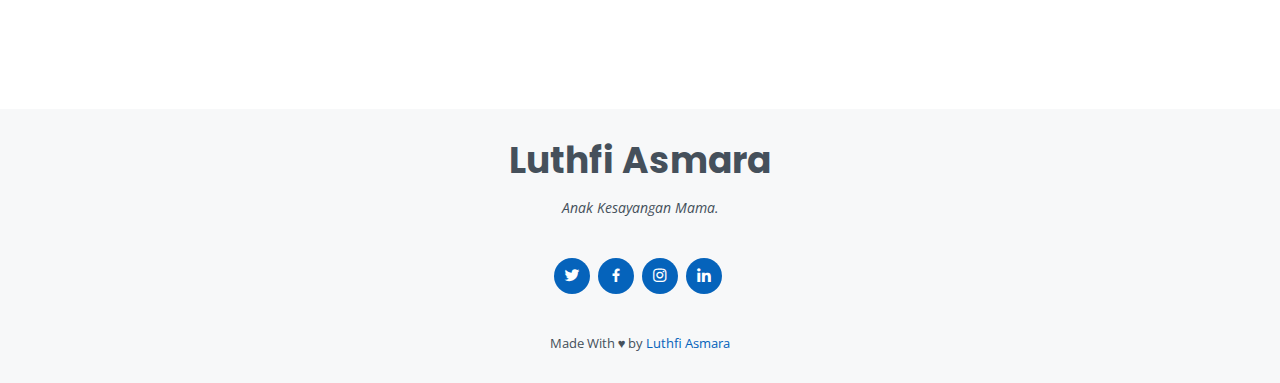
==== commit 4ab172b5: "add donation" ====
--- a/index.html
+++ b/index.html
@@ -41,6 +41,7 @@
   <nav id="navbar" class="navbar nav-menu">
     <ul>
       <li><a href="#hero" class="nav-link scrollto active"><i class="bx bx-home"></i> <span>Home</span></a></li>
+      <li><a href="#donasi" class="nav-link scrollto"><i class="bx bx-qr"></i> <span>Donasi</span></a></li>
       <!-- <li><a href="#about" class="nav-link scrollto"><i class="bx bx-user"></i> <span>About</span></a></li> -->
       <li><a href="#resume" class="nav-link scrollto"><i class="bx bx-file-blank"></i> <span>Resume</span></a></li>
       <!-- <li><a href="#portfolio" class="nav-link scrollto"><i class="bx bx-book-content"></i> <span>Portfolio</span></a></li> -->
@@ -68,6 +69,14 @@
 </section><!-- End Hero -->
 
   <main id="main">
+    
+    <!-- ======= Donasi Section ======= -->
+    <section id="donasi">
+      <div class="container vh-100 text-center" data-aos="fade-up">
+        <img class="img-fluid" src="assets/img/qris.png" alt="qris-luthfi-asmara" style="height: 800px;">
+      </div>
+      
+    </section>
 
     <!-- ======= Resume Section ======= -->
  <section id="resume" class="resume">
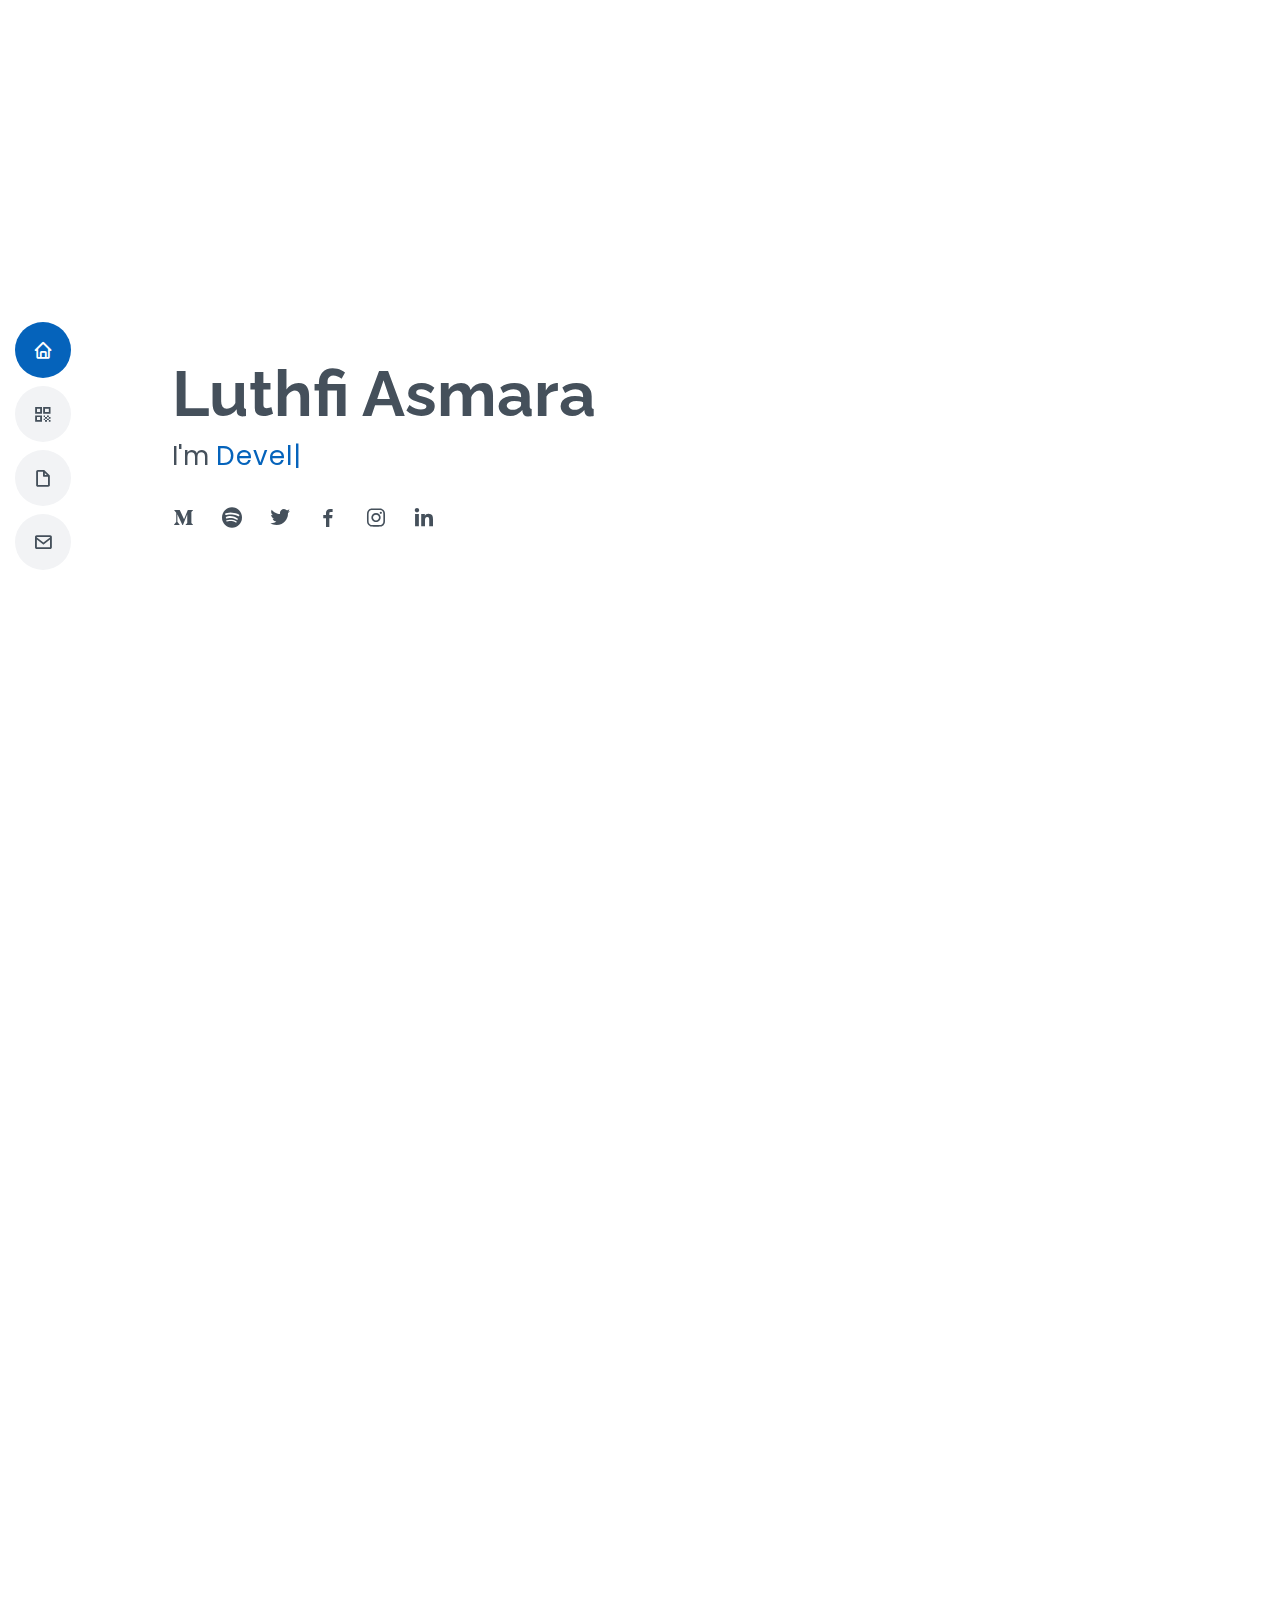
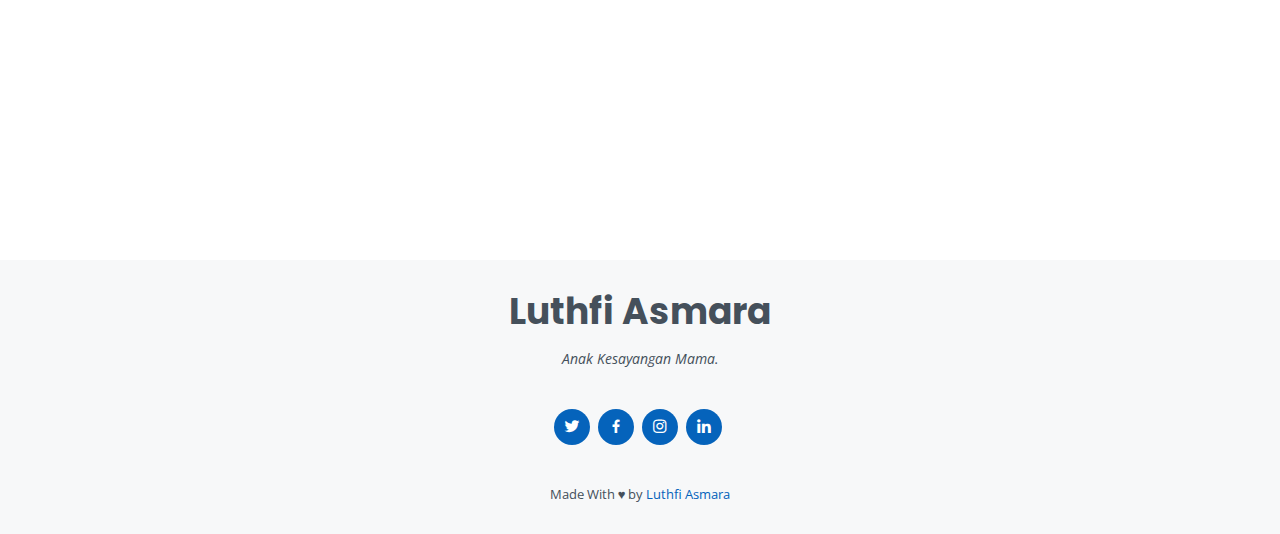
==== commit dfdd9137: "edit picture" ====
--- a/index.html
+++ b/index.html
@@ -71,11 +71,10 @@
   <main id="main">
     
     <!-- ======= Donasi Section ======= -->
-    <section id="donasi">
-      <div class="container vh-100 text-center" data-aos="fade-up">
-        <img class="img-fluid" src="assets/img/qris.png" alt="qris-luthfi-asmara" style="height: 800px;">
-      </div>
-      
+    <section id="donasi" class="d-flex flex-column justify-content-center">
+      <div class="container text-center" data-aos="fade-up">
+        <img class="img-fluid mt-5" src="assets/img/qris.png" alt="qris-luthfi-asmara" style="height: 80%; max-width: 90%;">
+      </div>
     </section>
 
     <!-- ======= Resume Section ======= -->
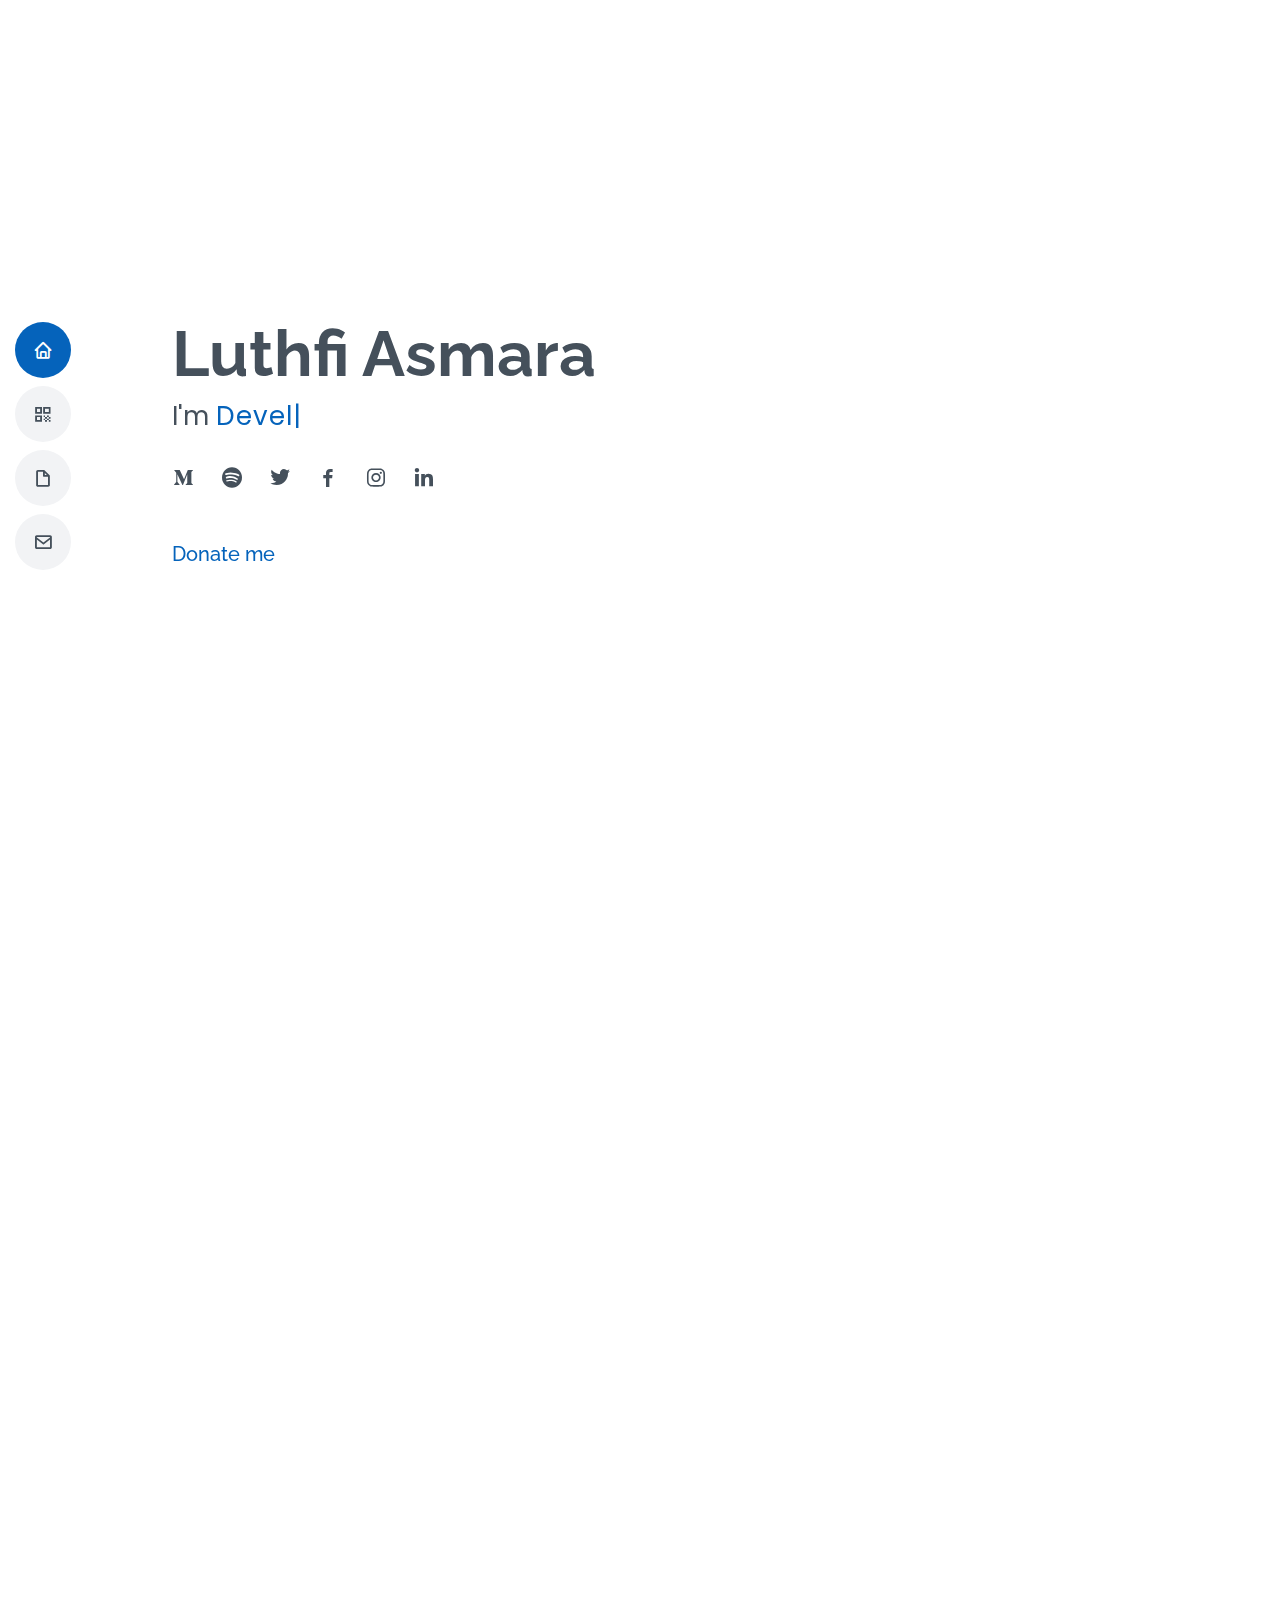
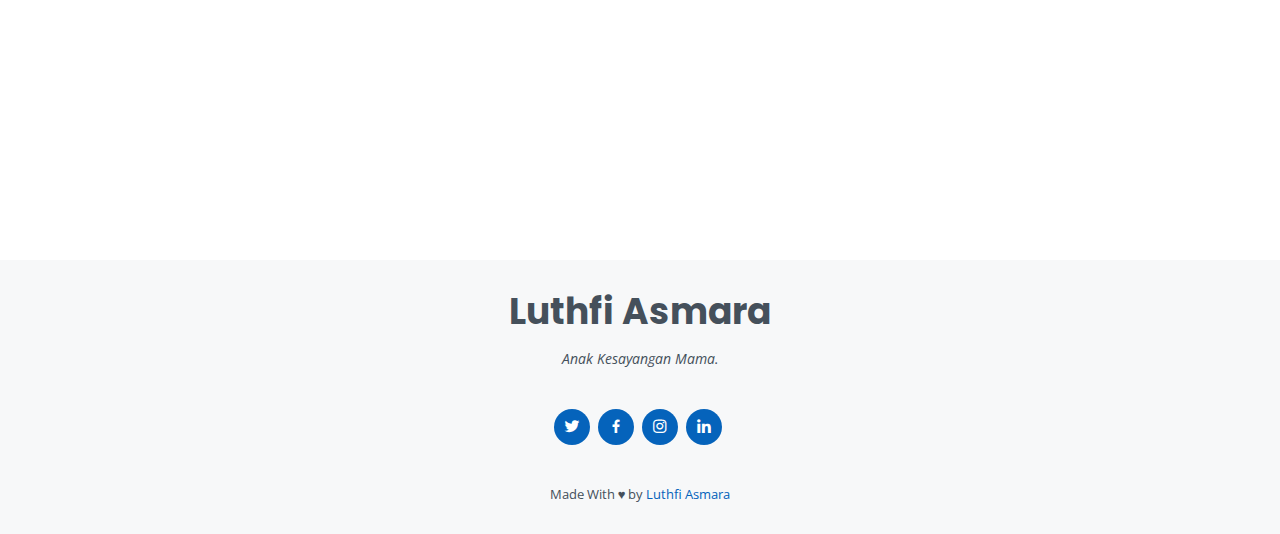
==== commit a3123b04: "edit picture" ====
--- a/index.html
+++ b/index.html
@@ -65,7 +65,11 @@
       <a href="https://www.instagram.com/luthfiasmara_/" class="instagram"><i class="bx bxl-instagram"></i></a>
       <a href="https://www.linkedin.com/in/luthfiasmara/" class="linkedin"><i class="bx bxl-linkedin"></i></a>
     </div>
-  </div>
+    <br>
+    <br>
+    <a href="#donasi"><h5>Donate me</h5></a>
+  </div>
+ 
 </section><!-- End Hero -->
 
   <main id="main">
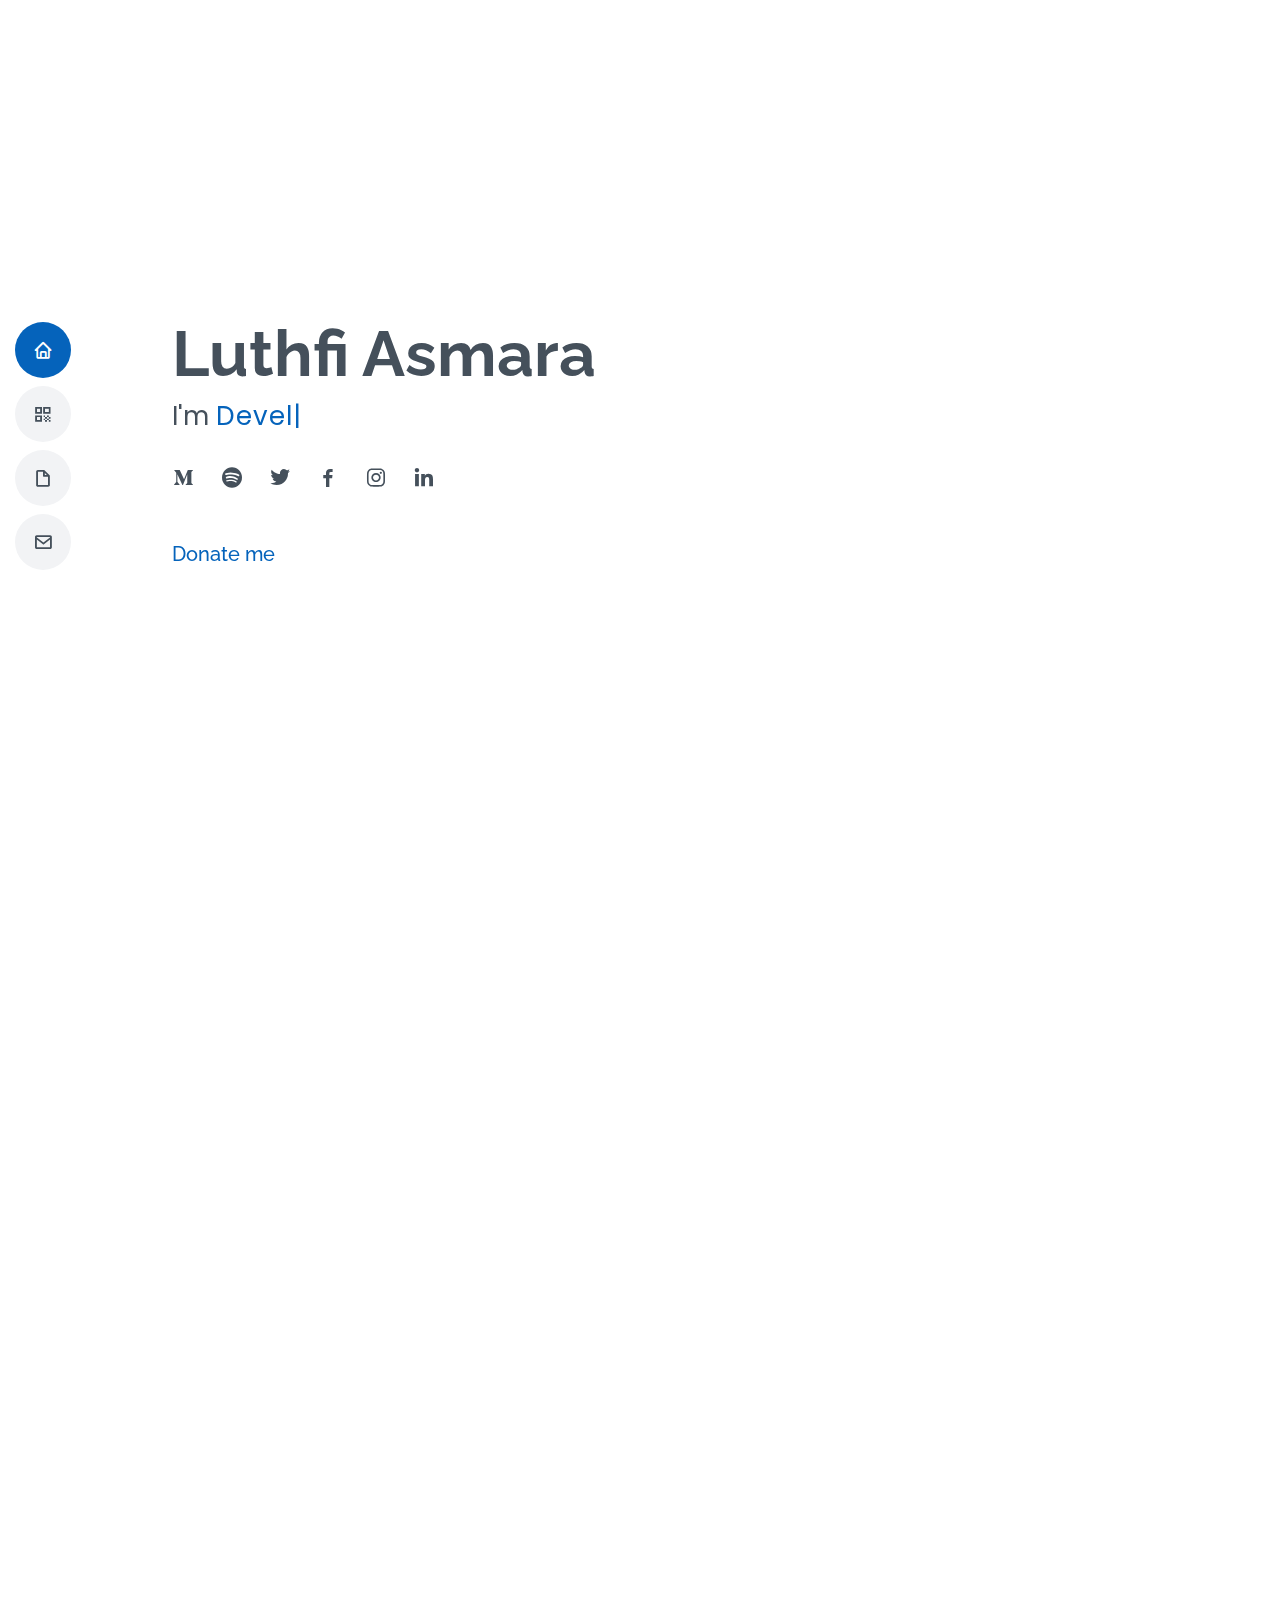
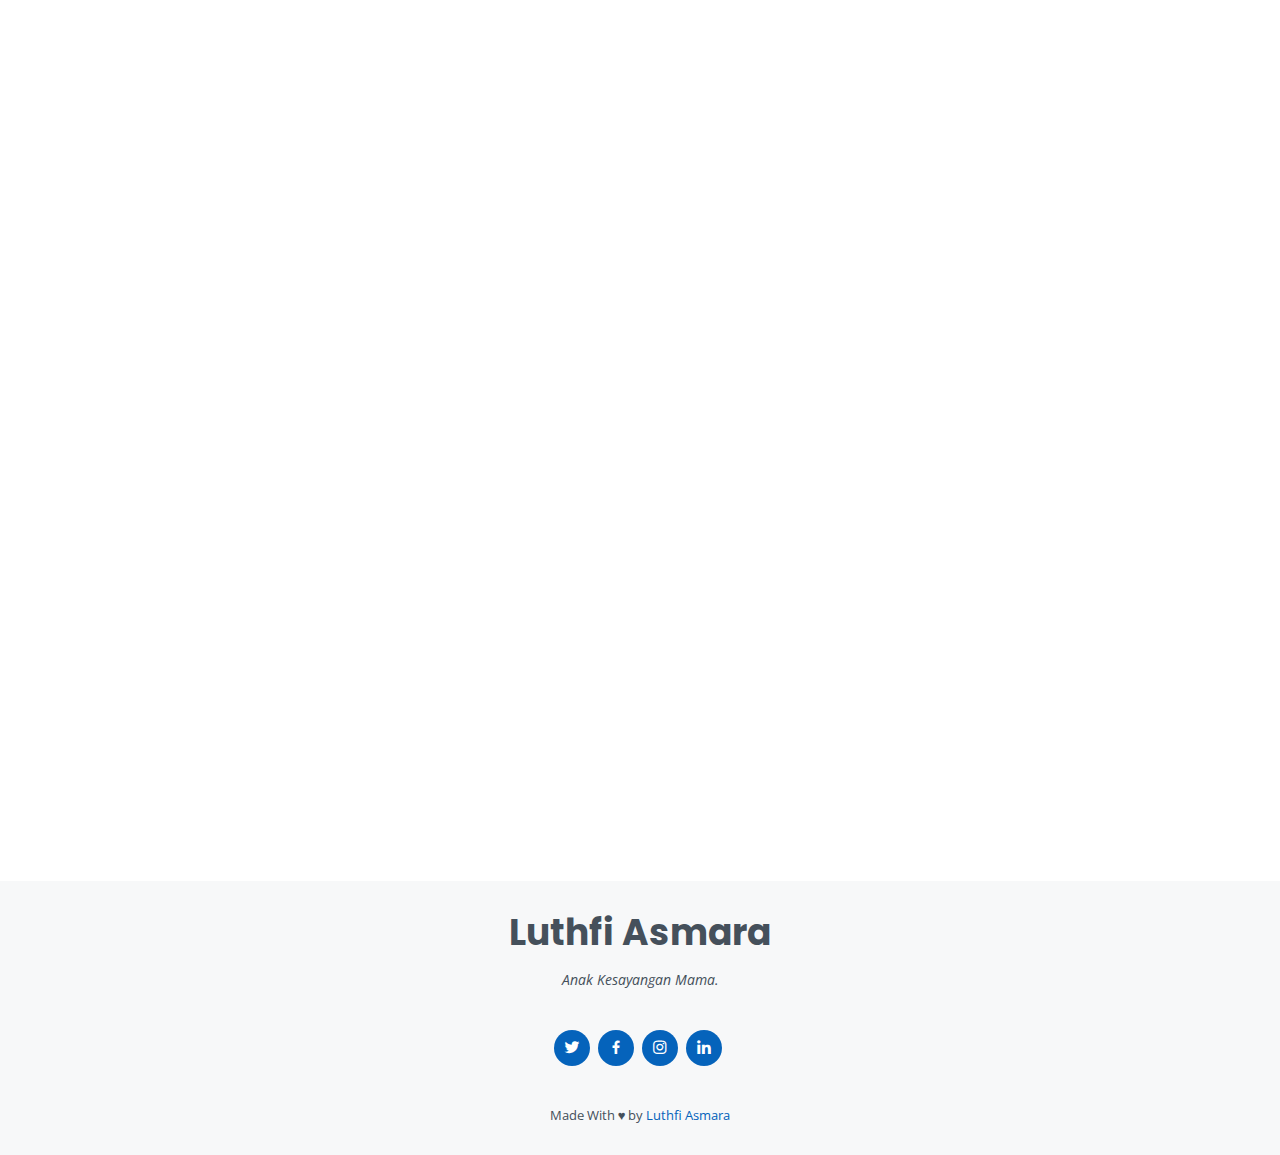
==== commit 70cdd192: "push" ====
--- a/index.html
+++ b/index.html
@@ -77,7 +77,7 @@
     <!-- ======= Donasi Section ======= -->
     <section id="donasi" class="d-flex flex-column justify-content-center">
       <div class="container text-center" data-aos="fade-up">
-        <img class="img-fluid mt-5" src="assets/img/qris.png" alt="qris-luthfi-asmara" style="height: 80%; max-width: 90%;">
+        <img class="img-fluid mt-5" src="assets/img/dadar.png" alt="qris-luthfi-asmara" style="height: 80%; max-width: 90%;">
       </div>
     </section>
 
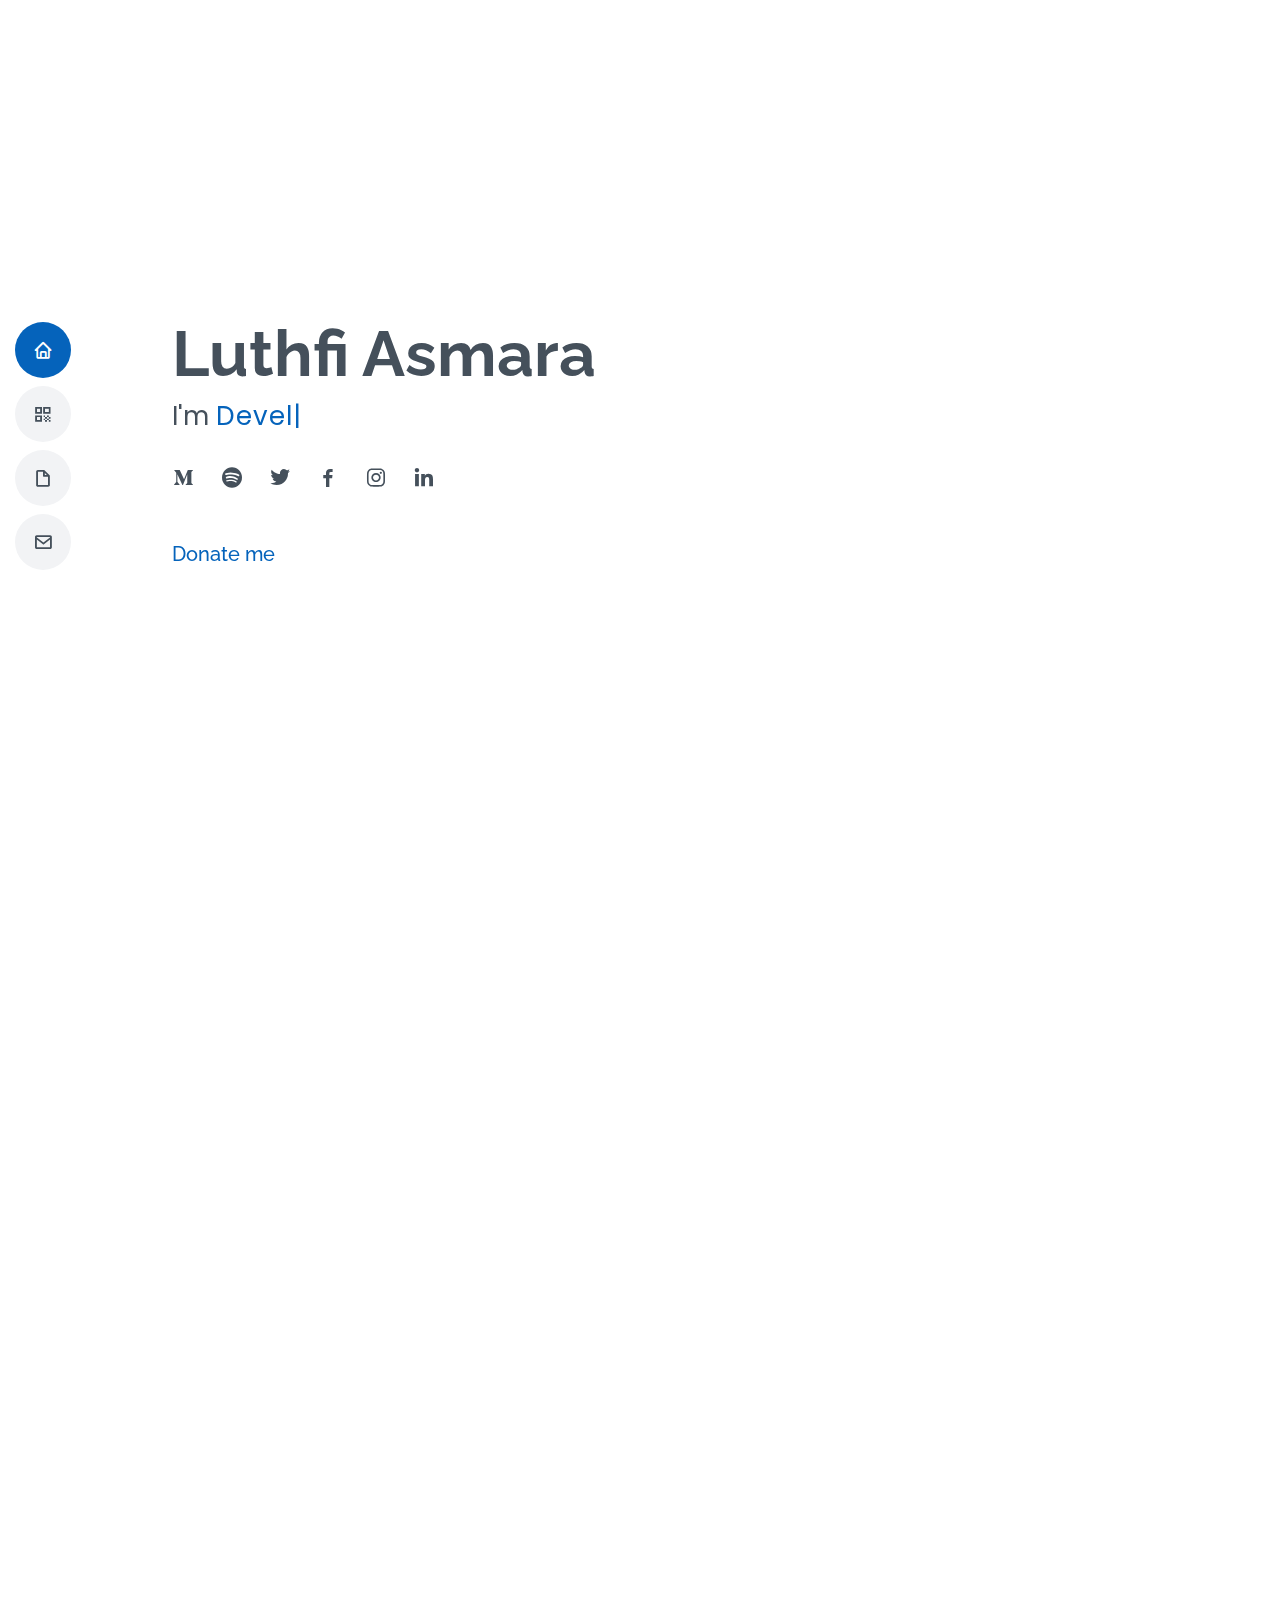
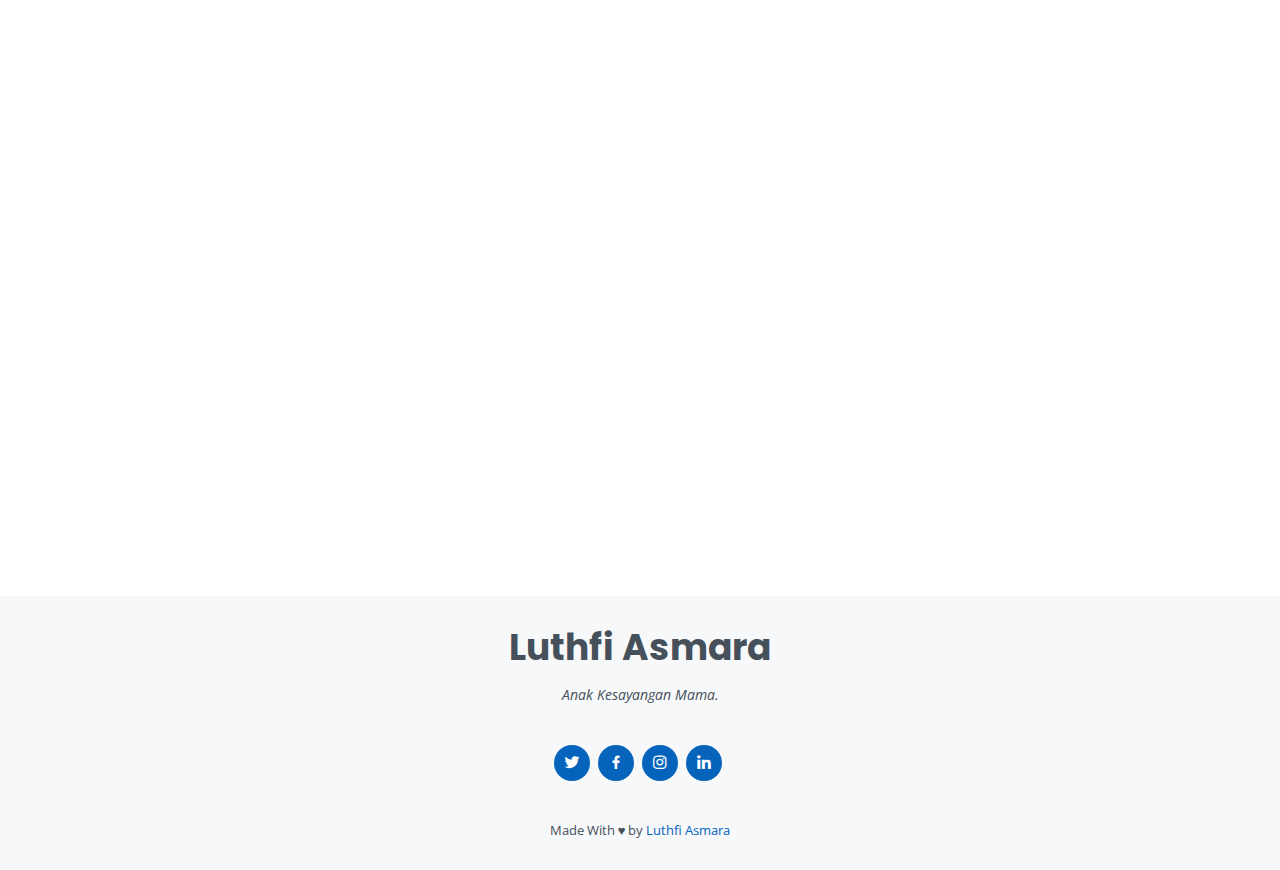
==== commit f16ad280: "push" ====
--- a/index.html
+++ b/index.html
@@ -77,7 +77,7 @@
     <!-- ======= Donasi Section ======= -->
     <section id="donasi" class="d-flex flex-column justify-content-center">
       <div class="container text-center" data-aos="fade-up">
-        <img class="img-fluid mt-5" src="assets/img/dadar.png" alt="qris-luthfi-asmara" style="height: 80%; max-width: 90%;">
+        <img class="img-fluid mt-5" src="assets/img/dadar.jpg" alt="qris-luthfi-asmara" style="height: 80%; max-width: 90%;">
       </div>
     </section>
 
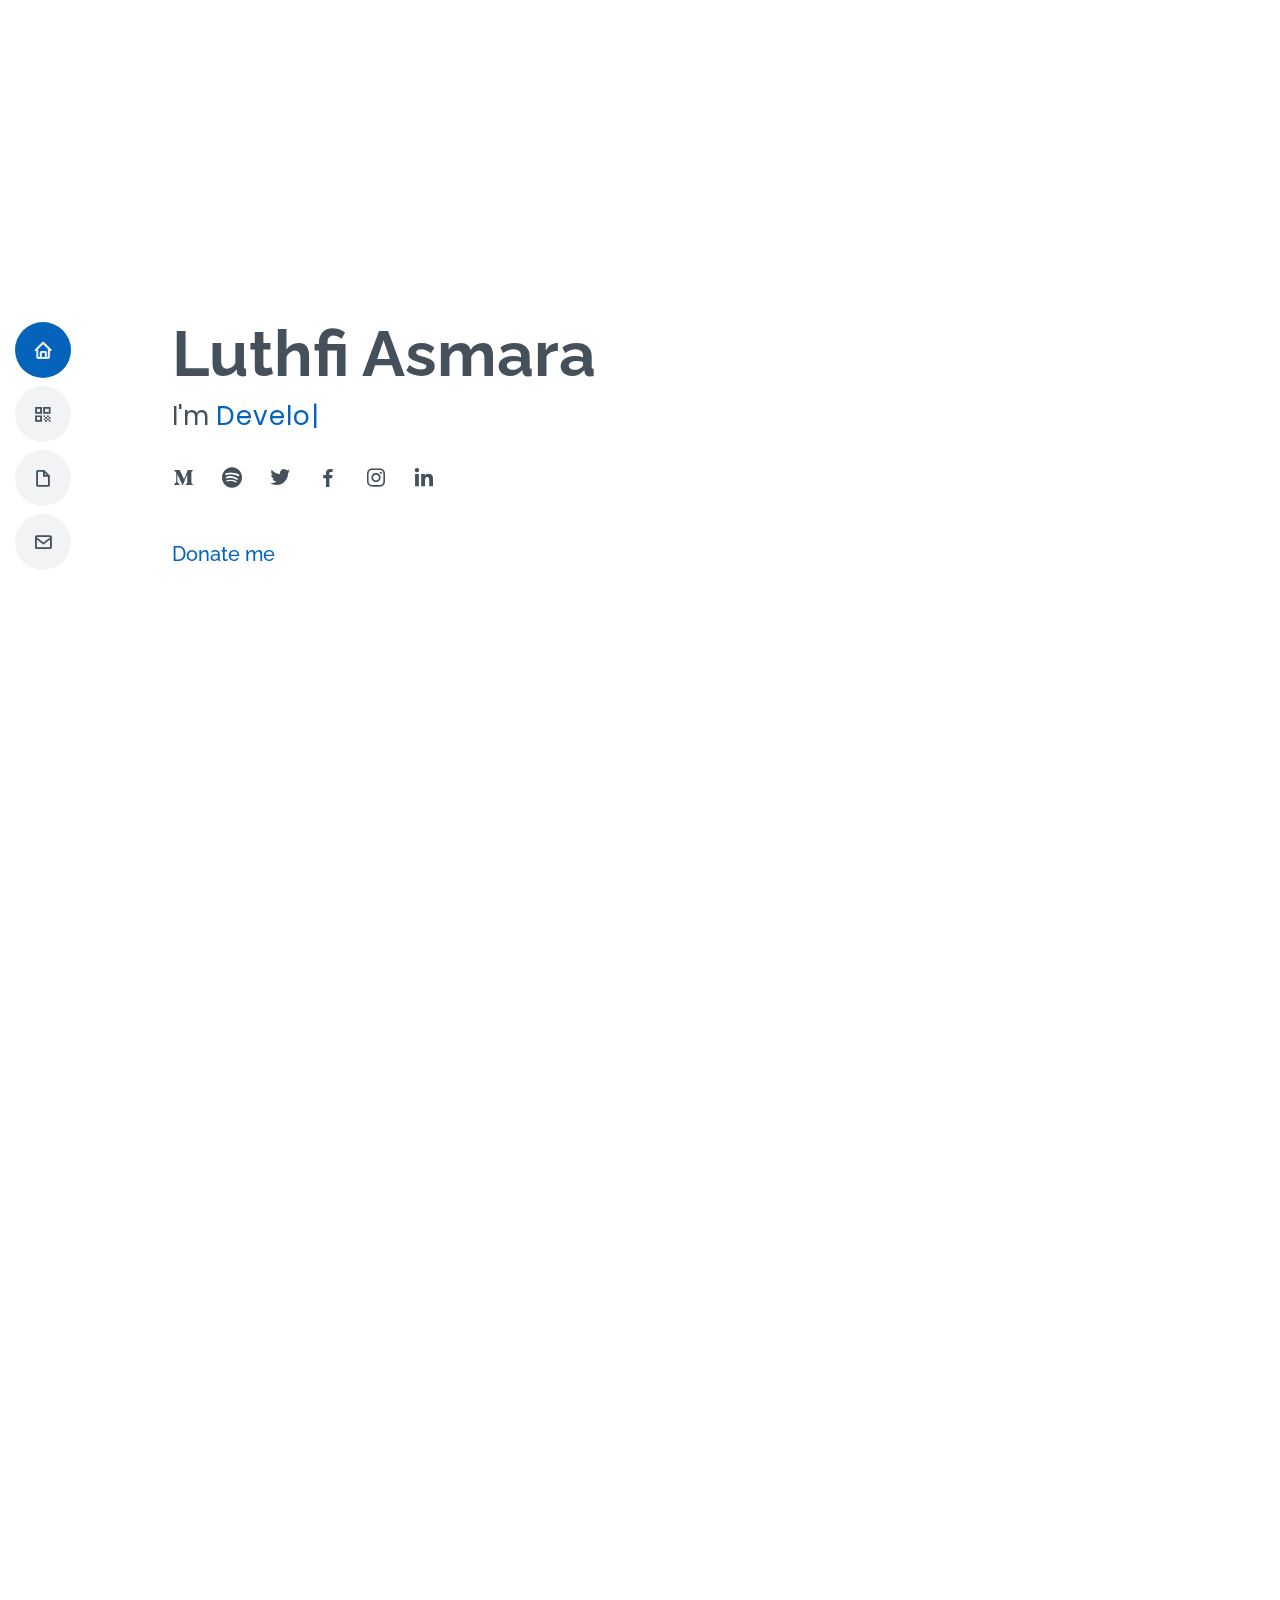
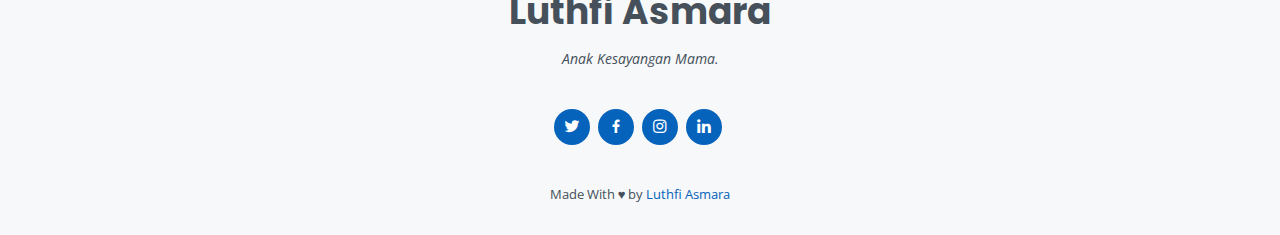
==== commit 9cc49ad5: "push" ====
--- a/index.html
+++ b/index.html
@@ -77,7 +77,7 @@
     <!-- ======= Donasi Section ======= -->
     <section id="donasi" class="d-flex flex-column justify-content-center">
       <div class="container text-center" data-aos="fade-up">
-        <img class="img-fluid mt-5" src="assets/img/dadar.jpg" alt="qris-luthfi-asmara" style="height: 80%; max-width: 90%;">
+        <img class="img-fluid mt-5" src="assets/img/dar.jpg" alt="qris-luthfi-asmara" style="height: 80%; max-width: 90%;">
       </div>
     </section>
 
